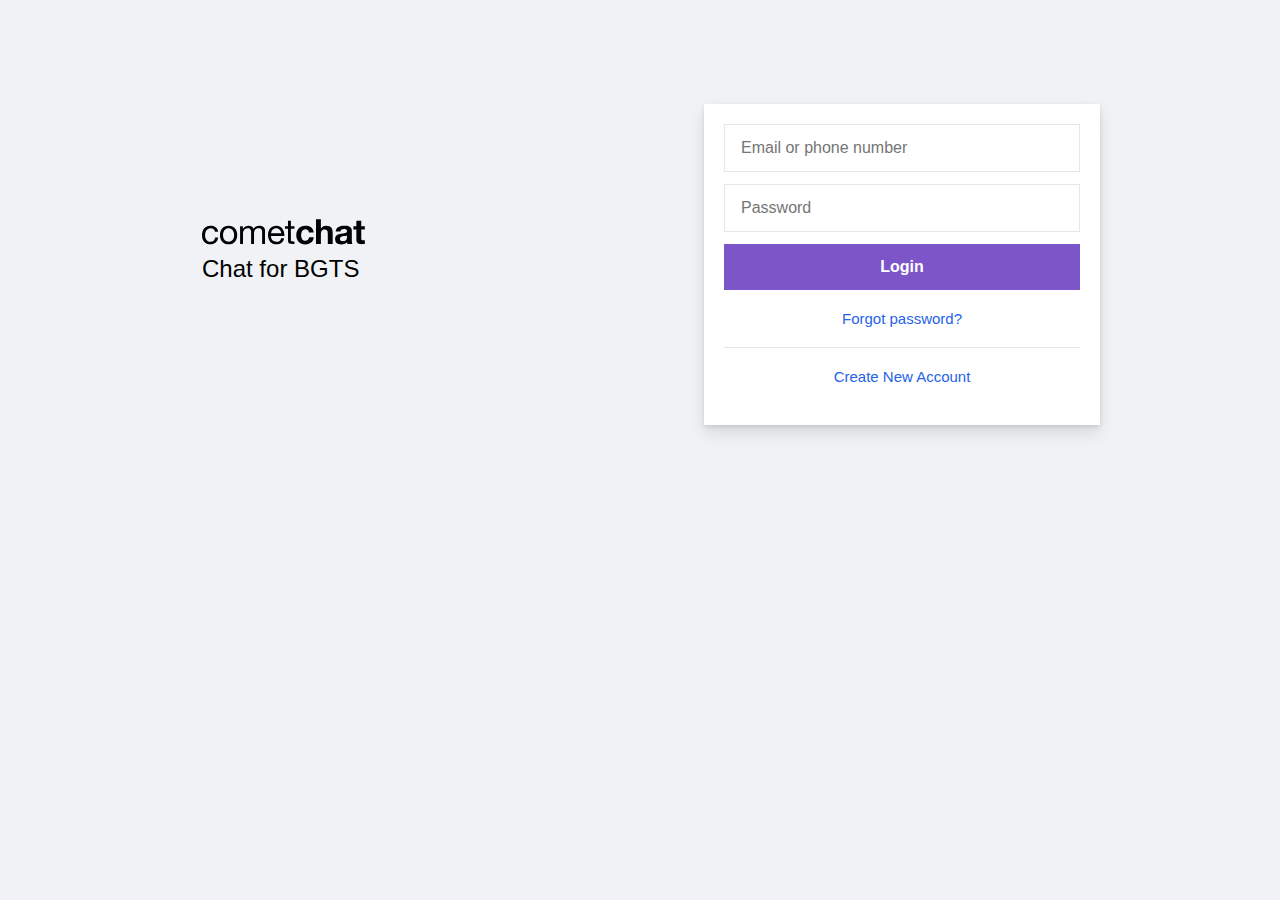
==== login.html @ 35e19761 "add files" ====
<!DOCTYPE html>
<html lang="en">
<head>
  <meta charset="UTF-8">
  <meta http-equiv="X-UA-Compatible" content="IE=edge">
  <meta name="viewport" content="width=device-width, initial-scale=1.0">
  <title>Login</title>
  <link rel="stylesheet" href="/css/styles.css">
  <script defer src="https://widget-js.cometchat.io/v2/cometchatwidget.js"></script>
</head>
<body>
  <div class="login__container">
    <div class="login__welcome">
      <div class="login__logo">
        <img src="../img/logo.svg" alt="Chat Widget With CometChat" />
      </div>
      <p>Chat for BGTS</p>
    </div>
    <div class="login__form-container">
      <div class="login__form">
        <input
          type="text"
          placeholder="Email or phone number"
          id="login__email"
        />
        <input type="password" placeholder="Password" id="login__password" />
        <button class="login__submit-btn" id="login__submit-btn">
          Login
        </button>
        <span class="login__forgot-password">Forgot password?</span>
        <span class="login__signup" id="login__create-account-btn">Create New Account</span>
      </div>
    </div>
  </div>
  <div id="signup" class="signup signup--hide">
    <div class="signup__content">
      <div class="signup__container">
        <div class="signup__title">Sign Up</div>
        <div class="signup__close">
          <img
            id="signup__close-btn"
            alt="close"
            src="https://static.xx.fbcdn.net/rsrc.php/v3/y2/r/__geKiQnSG-.png"
          />
        </div>
      </div>
      <div class="signup__subtitle"></div>
      <div class="signup__form">
        <input type="text" placeholder="Email" id="signup__email"/>
        <input type="password" placeholder="Password" id="signup__password"/>
        <input type="password" placeholder="Confirm Password" id="signup__confirm-password"/>
        <button class="signup__btn" id="signup__btn">
          Sign Up
        </button>
      </div>
    </div>
  </div>
  <div id="loading" class="loading">
    <div class="lds-roller">
      <div></div>
      <div></div>
      <div></div>
      <div></div>
      <div></div>
      <div></div>
      <div></div>
      <div></div>
    </div>
  </div>
  <script src="https://cdnjs.cloudflare.com/ajax/libs/uuid/8.3.2/uuid.min.js" integrity="sha512-UNM1njAgOFUa74Z0bADwAq8gbTcqZC8Ej4xPSzpnh0l6KMevwvkBvbldF9uR++qKeJ+MOZHRjV1HZjoRvjDfNQ==" crossorigin="anonymous" referrerpolicy="no-referrer"></script>
  <script src="https://cdnjs.cloudflare.com/ajax/libs/validator/13.6.0/validator.min.js" integrity="sha512-xYHcfaQeUiKHs9YsHqjpyLaHnh+q7y8kYuOGdh5FkJeK7Z+dZct7Yoa7h+PtsrKRh03t8eJZuSeCN7b0dkrFwA==" crossorigin="anonymous" referrerpolicy="no-referrer"></script>
  <script src="https://cdnjs.cloudflare.com/ajax/libs/firebase/8.10.0/firebase.js" integrity="sha512-7NBxPO/qRUrKc+Wi9GbYz0YEzMpi2UMP3mtLcswnvzI0vUFP5Jb7HNVd1V8NmEhXpSe3ZLsoGEhwRHpAZDpYPQ==" crossorigin="anonymous" referrerpolicy="no-referrer"></script>
  
  <script src="/js/config.js"></script>

  <script src="/js/auth.js"></script>

  <script src="/js/firebase.js"></script>

  <script src="/js/util.js"></script>
  <script src="/js/login.js"></script>
</body>
</html>
---- css/styles.css ----
body {
    margin: 0;
    font-family: -apple-system, BlinkMacSystemFont, 'Segoe UI', 'Roboto', 'Oxygen',
      'Ubuntu', 'Cantarell', 'Fira Sans', 'Droid Sans', 'Helvetica Neue',
      sans-serif;
    -webkit-font-smoothing: antialiased;
    -moz-osx-font-smoothing: grayscale;
  }
  
  code {
    font-family: source-code-pro, Menlo, Monaco, Consolas, 'Courier New',
      monospace;
  }
  
  * {
    padding: 0;
    margin: 0;
    box-sizing: border-box;
  }
  
  input {
    outline: none;
    border: none;
  }
  
  ::-webkit-scrollbar {
    display: none;
  }
  
  .login__container {
    background-color: #f0f2f5;
    display: grid;
    grid-template-columns: 55% 45%;
    height: 100vh;
    width: 100vw;
  }
  
  .login__logo {
    width: 10.25rem;
    padding-left: 2.125rem;
  }
  
  .login__logo img {
    width: 10.25rem !important;
  }
  
  .login__welcome {
    padding-left: 10.5rem;
    padding-top: 13.5rem;
  }
  
  .login__welcome img {
    width: 18.75rem;
  }
  
  .mt-18 {
    margin-top: -1.125rem;
  }
  
  .login__welcome p { 
    font-size: 1.5rem;
    padding-left: 2.125rem;
  }
  
  .login__form-container {
    padding-top: 6.5rem;
  }
  
  .login__form {
    background-color: #fff;
    box-shadow: 0 2px 4px rgb(0 0 0 / 10%), 0 8px 16px rgb(0 0 0 / 10%);
    padding: 1.25rem;
    width: 24.75rem;
  }
  
  .login__form input {
    border: 1px solid #E5E7EB;
    font-size: 1rem;
    margin-bottom: 0.75rem;
    padding: 0.875rem 1rem;
    width: 100%;
  }
  
  .login__submit-btn {
    background-color:#7c55c9;
    border: 0;
    color: #fff;
    font-size: 1rem;
    font-weight: 600;
    outline: none;
    padding: 0.875rem 1rem;
    width: 100%;
  }
  
  .login__submit-btn:hover {
    cursor: pointer;
    opacity: 0.8;
  }
  
  .login__forgot-password {
    border-bottom: 1px solid #E5E7EB;
    color: #2563EB;
    display: block;
    font-size: 0.9375rem;
    padding: 1.25rem 0;
    text-align: center;
  }
  
  .login__forgot-password:hover {
    cursor: pointer;
  }
  
  .login__signup {
    color: #2563EB;
    display: block;
    font-size: 0.9375rem;
    padding: 1.25rem 0;
    text-align: center;
  }
  
  .login__signup:hover {
    cursor: pointer;
    opacity: 0.8;
  }
  
  
  .loading {
    background-color: #fff;
    display: block; /* Hidden by default */
    height: 100%; /* Full height */
    left: 0;
    /* overflow: auto; */
    position: fixed; /* Stay in place */
    top: 0;
    width: 100%; /* Full width */
    z-index: 1000; /* Sit on top */
  }
  
  .loading--hide { 
    display: none;
  }
  
  .loading--active {
    background-color: rgba(255, 255, 255, .8);
  }
  
  .lds-roller {
    display: inline-block;
    height: 5rem;
    left: 48%;
    position: fixed;
    top: 50%;
    width: 5rem;
    z-index: 100;
  }
  .lds-roller div {
    animation: lds-roller 1.2s cubic-bezier(0.5, 0, 0.5, 1) infinite;
    transform-origin: 40px 40px;
  }
  .lds-roller div:after {
    content: " ";
    display: block;
    position: absolute;
    width: 7px;
    height: 7px;
    border-radius: 50%;
    background: #7c55c9;
    margin: -4px 0 0 -4px;
  }
  .lds-roller div:nth-child(1) {
    animation-delay: -0.036s;
  }
  .lds-roller div:nth-child(1):after {
    top: 63px;
    left: 63px;
  }
  .lds-roller div:nth-child(2) {
    animation-delay: -0.072s;
  }
  .lds-roller div:nth-child(2):after {
    top: 68px;
    left: 56px;
  }
  .lds-roller div:nth-child(3) {
    animation-delay: -0.108s;
  }
  .lds-roller div:nth-child(3):after {
    top: 71px;
    left: 48px;
  }
  .lds-roller div:nth-child(4) {
    animation-delay: -0.144s;
  }
  .lds-roller div:nth-child(4):after {
    top: 72px;
    left: 40px;
  }
  .lds-roller div:nth-child(5) {
    animation-delay: -0.18s;
  }
  .lds-roller div:nth-child(5):after {
    top: 71px;
    left: 32px;
  }
  .lds-roller div:nth-child(6) {
    animation-delay: -0.216s;
  }
  .lds-roller div:nth-child(6):after {
    top: 68px;
    left: 24px;
  }
  .lds-roller div:nth-child(7) {
    animation-delay: -0.252s;
  }
  .lds-roller div:nth-child(7):after {
    top: 63px;
    left: 17px;
  }
  .lds-roller div:nth-child(8) {
    animation-delay: -0.288s;
  }
  .lds-roller div:nth-child(8):after {
    top: 56px;
    left: 12px;
  }
  @keyframes lds-roller {
    0% {
      transform: rotate(0deg);
    }
    100% {
      transform: rotate(360deg);
    }
  }
  
  /* The Modal (background) */
  .signup {
    background-color: rgba(255, 255, 255, .8);
    display: block; /* Hidden by default */
    height: 100%; /* Full height */
    left: 0;
    /* overflow: auto; */
    position: fixed; /* Stay in place */
    top: 0;
    width: 100%; /* Full width */
    z-index: 1; /* Sit on top */
  }
  
  .signup--hide {
    display: none;
  }
  
  /* Modal Content/Box */
  .signup__content {
    background-color: #fefefe;
    box-shadow: 0 2px 4px rgb(0 0 0 / 10%), 0 8px 16px rgb(0 0 0 / 10%);
    margin: 15% auto; /* 15% from the top and centered */
    margin-top: 10%;
    width: 27rem; /* Could be more or less, depending on screen size */
  }
  
  .signup__container {
    display: grid;
    grid-template-columns: repeat(2, 1fr);
  }
  
  .signup__title {
    font-size: 1.25rem;
    font-weight: 600;
    padding: 1.25rem 0 0.5rem 1.25rem;
  }
  
  .signup__close {
    align-items: center;
    display: grid;
    justify-items: right;
    padding: 1.25rem 1.25rem 0.5rem 0;
  }
  
  .signup__close img:hover { 
    cursor: pointer;
  }
  
  .signup__subtitle {
    background: #E5E7EB;
    height: 1px;
    margin-bottom: 0.5rem;
    width: 100%;
  }
  
  .signup__form {
    width: 100%;
    padding: 1.25rem;
  }
  
  .signup__form input {
    background-color: #F3F4F6;
    border: 1px solid #E5E7EB;
    display: block;
    font-size: 0.9375rem;
    margin-bottom: 0.75rem;
    padding: 0.875rem 1rem;
    width: 100%;
  }
  
  .signup__form select {
    background-color: #F3F4F6;
    border: 1px solid #E5E7EB;
    display: block;
    font-size: 0.9375rem;
    height: 2.625rem;
    margin-bottom: 0.75rem;
    outline: none;
    padding: 0 1rem;
    width: 100%;
  }
  
  .signup__btn {
    background-color:#7c55c9;
    border: 0;
    color: #fff;
    display: block;
    font-size: 1rem;
    font-weight: 600;
    margin: 1.25rem auto;
    outline: none;
    padding: 0.875rem 1rem;
  }
  
  .signup__btn:hover {
    cursor: pointer;
    opacity: 0.8;
  }
  
  .header {
    background: #7c55c9;
    display: grid;
    grid-template-columns: repeat(2, 1fr);
    height: 3.5rem;
    width: 100%;
  }
  
  .header__left {
    align-items: center;
    display: grid;
    grid-gap: 1rem;
    grid-template-columns: max-content max-content;
    padding-left: 0.75rem;
  }
  
  .header__left h1 {
    font-size: 1.5rem;
    color: #fff;
  }
  
  .header__right {
    align-items: center;
    color: white;
    display: grid;
    grid-gap: 0.75rem;
    grid-template-columns: max-content max-content max-content;
    justify-content: right;
    padding-right: 0.75rem;
  }
  
  .header__right--hide { 
    display: none;
  }
  
  .header__logout {
    align-items: center;
    color: #fff;
    display: grid;
    justify-content: right;
    padding-right: 0.75rem;
  }
  
  .header__right img {
    width: 1.5rem;
  }
  
  .header__logout span:hover {
    cursor: pointer;
    opacity: 0.8;
  }
  
  #cometchat {
    width: 100vw;
    height: calc(100vh - 3.25rem);
  }
  
  #cometchat__widget {
    width: 100%;
    height: 100%;
  }
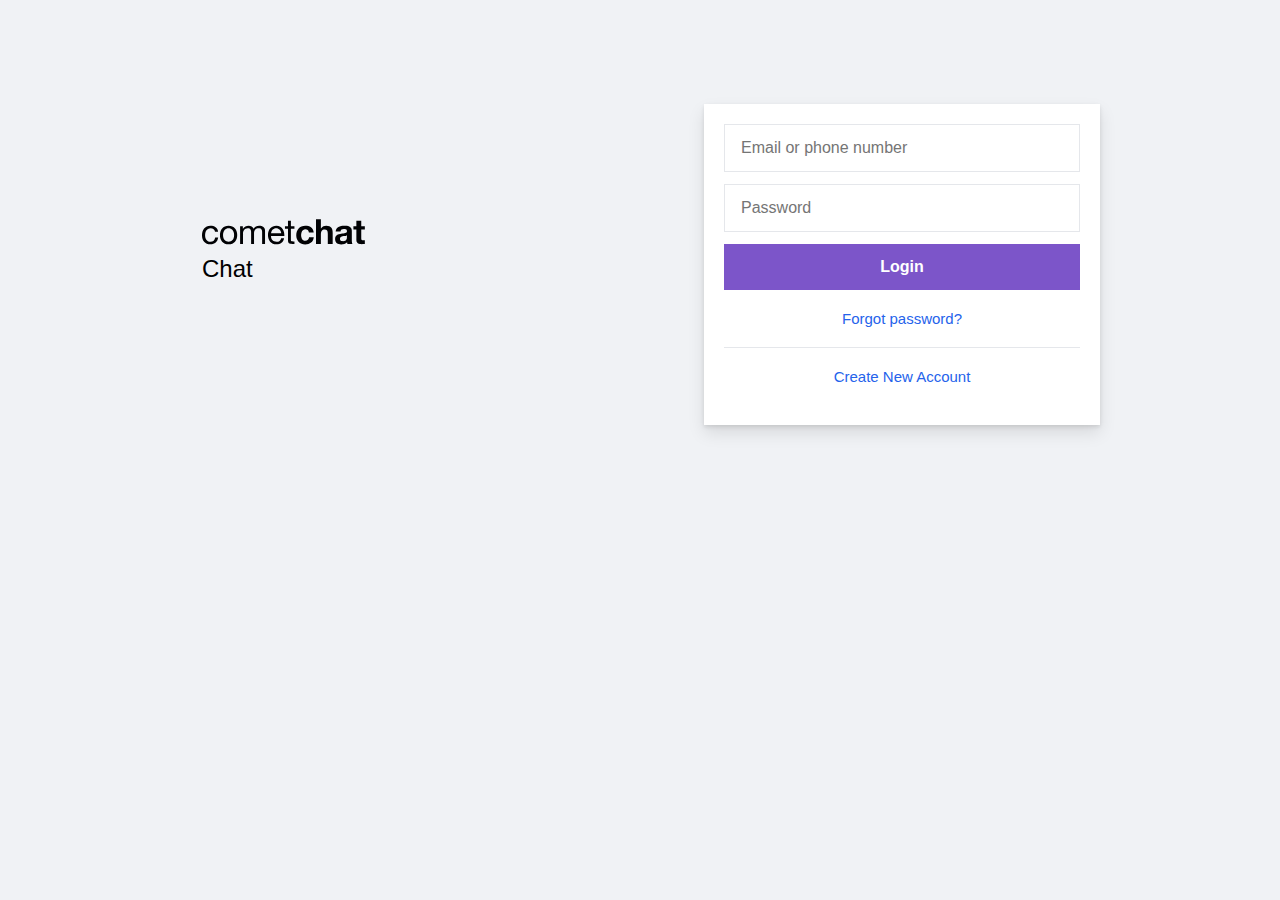
==== commit ecccc13e: "delete configs and keys" ====
--- a/login.html
+++ b/login.html
@@ -14,7 +14,7 @@
       <div class="login__logo">
         <img src="../img/logo.svg" alt="Chat Widget With CometChat" />
       </div>
-      <p>Chat for BGTS</p>
+      <p>Chat</p>
     </div>
     <div class="login__form-container">
       <div class="login__form">
